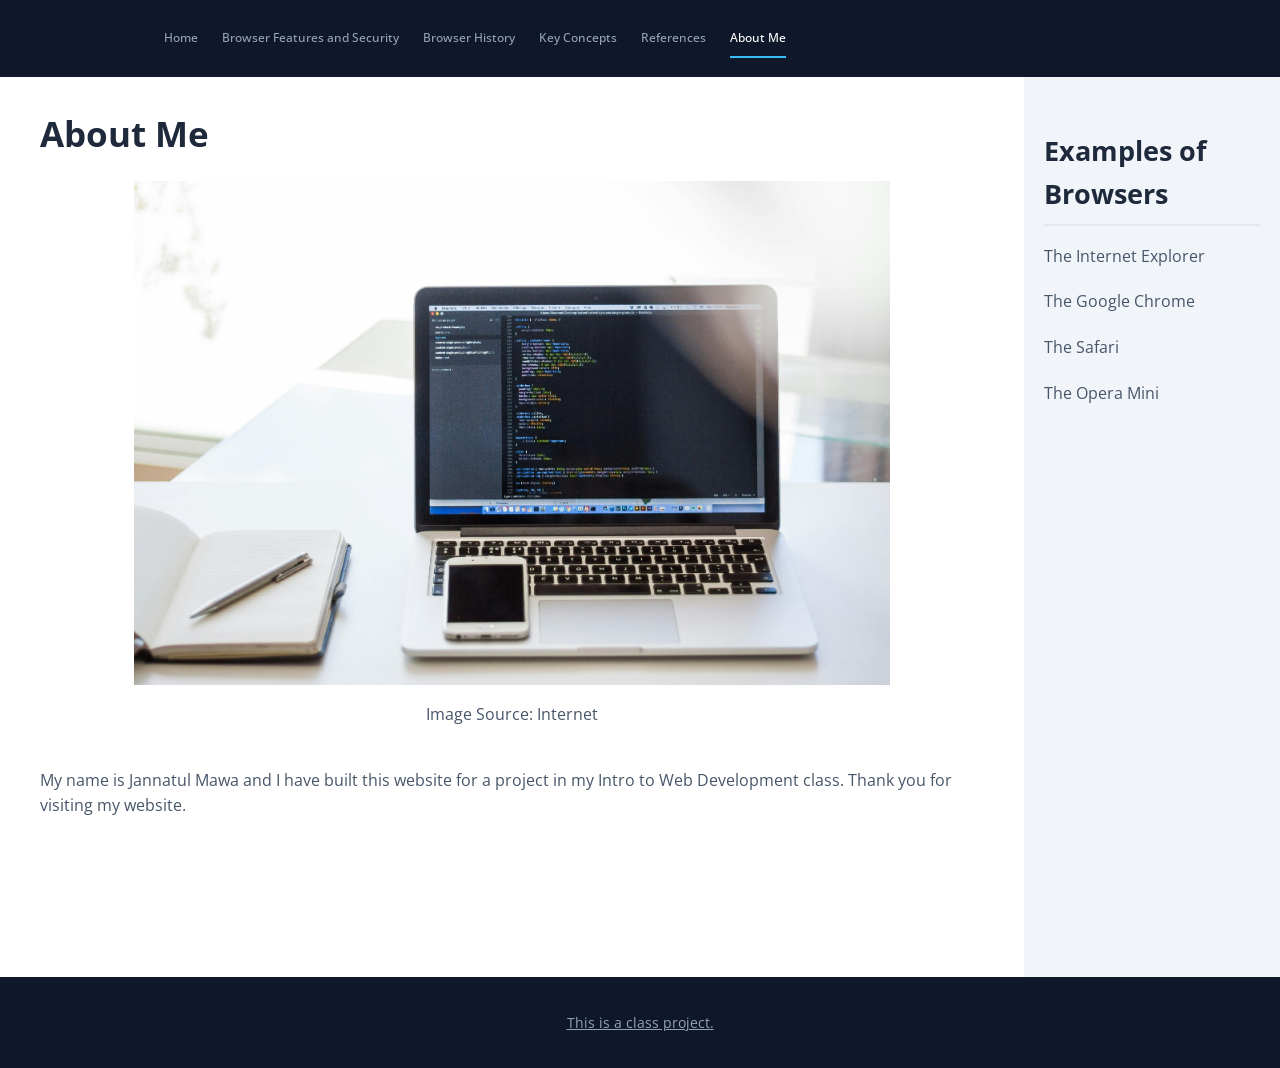
==== about-me.html @ 3458c76c "Add files via upload" ====
<!DOCTYPE html>
<html lang="en">

<head>
    <meta charset="UTF-8">
    <title>Web Browser Research</title>

    <!-- Link Inter font from google server -->
    <link href="https://fonts.googleapis.com/css2?family=Open+Sans:ital,wght@0,300..800;1,300..800&display=swap"
        rel="stylesheet">
    <!-- Liniking external stylesheet -->

    <link href="style.css" rel="stylesheet">

</head>

<body>

    <header>
        <!-- Navigation Menu bar start -->
        <nav>
            <ul class="nav-links">
                <li><a href="index.html">Home</a></li>
                <li><a href="browser-features-and-security.html">Browser Features and Security</a></li>
                <li><a href="browser-history.html">Browser History</a></li>
                <li><a href="key-concepts.html">Key Concepts</a></li>
                <li><a href="references.html">References</a></li>
                <li><a href="about-me.html" class="active">About Me</a></li>
            </ul>
        </nav>
        <!-- Navigation Menu bar end -->

    </header>

    <!-- Page Main Content start -->
    <div class="container">
        <main class="main-content">
            <h1>About Me</h1>
            <div class="img-wrapper">
                <img src="images/aboutme.jpg" class="center-img" alt="About Me">
                <p>Image Source: Internet</p>
            </div>
            <p>My name is Jannatul Mawa and I have built this website for a project in my Intro to Web Development class. Thank you for visiting my website.</p>
        </main>
        <aside id="sidebar">
            <h2>Examples of Browsers</h2>
            <p>The Internet Explorer</p>
            <p>The Google Chrome</p>
            <p>The Safari</p>
            <p>The Opera Mini</p>
        </aside>
    </div>

    <footer>
        <p><a href="https://ksuweb.github.io/IT3203/">This is a class project.</a></p>
    </footer>


</body>

</html>
---- style.css ----
:root {
    /* Professional Midnight & Slate Palette */
    --color-white: #ffffff;
    --color-near-white: #f8fafc; /* Main background */
    --color-light-slate: #e2e8f0; /* Card background/subtle section divider */
    --color-soft-navy: #1e293b; /* Primary accent / Navigation */
    --color-dark-text: #0f172a; /* Headings and main text */
    --color-shadow: rgba(0, 0, 0, 0.06); /* Subtle shadow for depth */
    --color-accent: #38bdf8; /* Professional blue for hovers */
    --max-width: 1000px;
}

/* --- Global Reset and Body Styling --- */
* {
    box-sizing: border-box;
    margin: 0;
    padding: 0;
}

body {
    font-family: 'Open Sans', sans-serif;
    background-color: var(--color-near-white);
    color: var(--color-dark-text);
    line-height: 1.6;
    min-height: 100vh;
    display: flex;
    flex-direction: column;
}

/* --- Header and Navigation --- */
header {
    background-color: #0f172a;
    padding: 1.2rem 0;
    box-shadow: 0 4px 6px var(--color-shadow);
}

nav {
    display: flex;
    justify-content: space-between;
    align-items: center;
    max-width: var(--max-width);
    margin: 0 auto;
    padding: 0 1.5rem;
    font-size: 11.5px;
}

.nav-links {
    list-style: none;
    display: flex;
    gap: 1.5rem;
    margin: 0;
    padding: 0;
}

.nav-links a {
    color: #94a3b8;
    text-decoration: none;
    font-weight: 500;
    padding: 0.5rem 0;
    transition: all 0.3s ease;
    position: relative;
}

/* Active/Hover Underline Effect */
.nav-links a::after {
    content: '';
    position: absolute;
    width: 0;
    height: 2px;
    bottom: -5px;
    left: 0;
    background-color: var(--color-accent);
    transition: width 0.3s ease;
}

.nav-links a:hover::after,
.nav-links a.active::after {
    width: 100%;
}

.nav-links a.active {
    color: var(--color-white);
}

/* --- Main Content Container (The Card) --- */
.container {
display: flex;
min-height: 100vh;
}

.main-content {
flex: 0 0 80%;
background-color: var(--color-white);
padding: 20px 40px;
}

#sidebar {
flex: 0 0 20%;
background-color: #f1f5f9;
padding: 20px;
}

/* --- Typography and Layout --- */
h1 {
    color: var(--color-soft-navy);
    font-size: 2.2rem;
    margin-top: 0.5rem;
    font-weight: 700;
}

h2 {
    font-size: 1.7rem;
    color: var(--color-dark-text);
    border-bottom: 2px solid var(--color-light-slate);
    padding-bottom: 0.5rem;
    margin-top: 2rem;
    margin-bottom: 0.5rem;
}

h3 {
        font-size: 1.2rem;
        color: var(--color-soft-navy);
        margin-top: 0.5rem;
}

h1, h2, h3
{
    color: var(--color-soft-navy);
}
p, ul, li {
    font-weight: 400;
    color: #475569; /* Balanced slate for readability */
    padding: 10px 0px;
}

table
{
    width:100%;
}

table, th, td 
{
    border:1px solid black;
    border-collapse: collapse;
    padding: 5px;

}
.img-wrapper {
    text-align: center; /* This centers the image inside */
    padding: 20px 0;
}

.center-img {
    width: 80%; 
    height: auto;
}

.reference-list {
    list-style: none; /* Removes bullets for a cleaner look */
    padding: 0;
}

.reference-list li {
    margin-bottom: 6px;
    font-size: 14px; /* Slightly smaller for references */
    color: #64748b; /* Slate grey for the numbers */
}

.reference-list a {
    color: var(--color-accent); /* The light blue we defined */
    text-decoration: none;
    font-weight: 500;
    transition: color 0.2s ease;
}

.reference-list a:hover {
    color: var(--color-soft-navy);
    text-decoration: underline;
}

/* --- Footer Styling --- */
footer {
    text-align: center;
    padding: 1.5rem 0;
    background-color: #0f172a;
    color: #94a3b8;
    font-size: 0.9rem;
    width: 100%;
}

footer p, footer p a:link,footer p a:visited {
    color: #94a3b8;
}
footer p a:hover
{
    color: var(--color-accent);
}
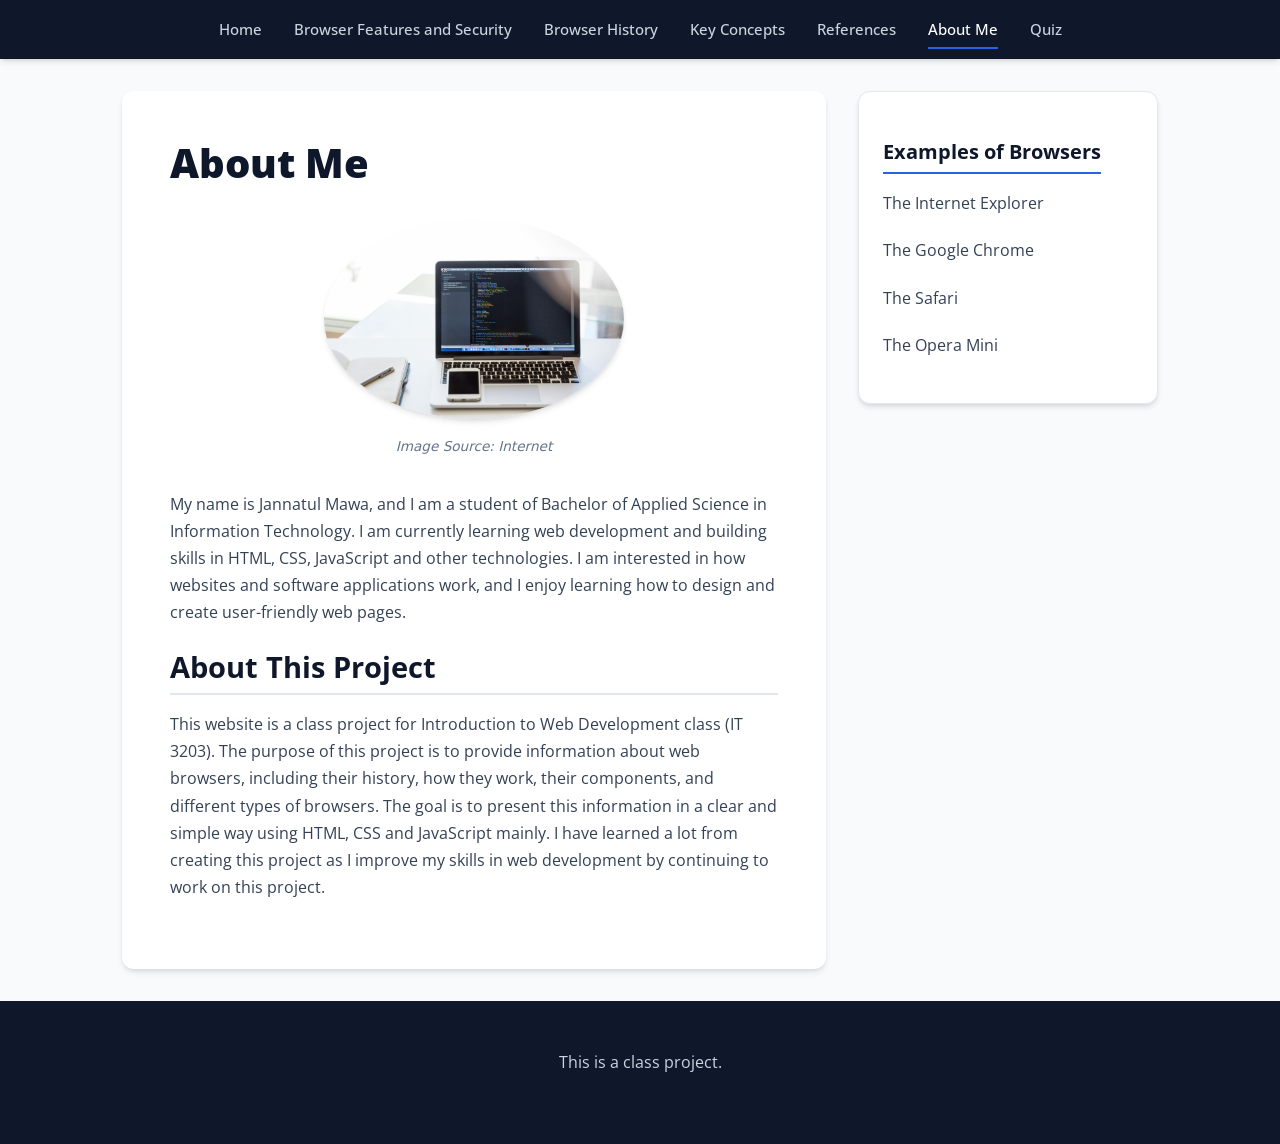
==== commit 2af1498a: "Add files via upload" ====
--- a/about-me.html
+++ b/about-me.html
@@ -26,6 +26,7 @@
                 <li><a href="key-concepts.html">Key Concepts</a></li>
                 <li><a href="references.html">References</a></li>
                 <li><a href="about-me.html" class="active">About Me</a></li>
+                <li><a href="quiz.html">Quiz</a></li>
             </ul>
         </nav>
         <!-- Navigation Menu bar end -->
@@ -37,17 +38,31 @@
         <main class="main-content">
             <h1>About Me</h1>
             <div class="img-wrapper">
-                <img src="images/aboutme.jpg" class="center-img" alt="About Me">
+                <img src="images/aboutme.jpg" class="center-img" alt="Jannatul Mawa - BASIT Student"
+                    style="max-width: 300px; border-radius: 50%;">
                 <p>Image Source: Internet</p>
             </div>
-            <p>My name is Jannatul Mawa and I have built this website for a project in my Intro to Web Development class. Thank you for visiting my website.</p>
+            <p>My name is Jannatul Mawa, and I am a student of Bachelor of Applied Science in Information Technology.  
+			    I am currently learning web development and building skills in HTML, CSS, JavaScript and other technologies. 
+				I am interested in how websites and software applications work, and I enjoy learning how to design and 
+				create user-friendly web pages.</p>
+
+            <h2>About This Project</h2>
+            <p>This website is a class project for Introduction to Web Development class (IT 3203). The purpose of this 
+			    project is to provide information about web browsers, including their history, how they work, their components,
+				and different types of browsers. The goal is to present this information in a clear and simple way using HTML,
+				CSS and JavaScript mainly. I have learned a lot from creating this project as I improve my skills in web development
+				by continuing to work on this project.</p>
         </main>
+
         <aside id="sidebar">
-            <h2>Examples of Browsers</h2>
-            <p>The Internet Explorer</p>
-            <p>The Google Chrome</p>
-            <p>The Safari</p>
-            <p>The Opera Mini</p>
+            <div class="sidebar-card">
+                <h2>Examples of Browsers</h2>
+                <p>The Internet Explorer</p>
+                <p>The Google Chrome</p>
+                <p>The Safari</p>
+                <p>The Opera Mini</p>
+            </div>
         </aside>
     </div>
 
--- a/style.css
+++ b/style.css
@@ -1,197 +1,476 @@
 :root {
-    /* Professional Midnight & Slate Palette */
-    --color-white: #ffffff;
-    --color-near-white: #f8fafc; /* Main background */
-    --color-light-slate: #e2e8f0; /* Card background/subtle section divider */
-    --color-soft-navy: #1e293b; /* Primary accent / Navigation */
-    --color-dark-text: #0f172a; /* Headings and main text */
-    --color-shadow: rgba(0, 0, 0, 0.06); /* Subtle shadow for depth */
-    --color-accent: #38bdf8; /* Professional blue for hovers */
-    --max-width: 1000px;
-}
-
-/* --- Global Reset and Body Styling --- */
+    /* Professional Color Palette - Refined Slate & Indigo */
+    --primary: #0f172a;       /* Deep Slate - Headings/Header */
+    --primary-light: #1e293b; /* Lighter Slate - Subheadings */
+    --accent: #2563eb;        /* Professional Blue - Links/Buttons */
+    --accent-hover: #1d4ed8;  /* Darker Blue for hover */
+    --bg-main: #f8fafc;       /* Near White - Page Background */
+    --bg-card: #ffffff;       /* Pure White - Content Background */
+    --text-main: #334155;     /* Slate Grey - Body Text */
+    --text-muted: #64748b;    /* Lighter Slate - References/Captions */
+    --border: #e2e8f0;        /* Subtle Border */
+    --max-width: 1100px;
+    --shadow: 0 4px 6px -1px rgb(0 0 0 / 0.1), 0 2px 4px -2px rgb(0 0 0 / 0.1);
+    --transition: all 0.3s ease;
+}
+
+/* --- Reset & Base --- */
 * {
     box-sizing: border-box;
     margin: 0;
     padding: 0;
 }
 
+html {
+    scroll-behavior: smooth;
+}
+
 body {
-    font-family: 'Open Sans', sans-serif;
-    background-color: var(--color-near-white);
-    color: var(--color-dark-text);
-    line-height: 1.6;
+    font-family: 'Open Sans', system-ui, -apple-system, sans-serif;
+    background-color: var(--bg-main);
+    color: var(--text-main);
+    line-height: 1.7;
     min-height: 100vh;
     display: flex;
     flex-direction: column;
 }
 
-/* --- Header and Navigation --- */
+/* --- Header & Navigation --- */
 header {
-    background-color: #0f172a;
-    padding: 1.2rem 0;
-    box-shadow: 0 4px 6px var(--color-shadow);
+    background-color: var(--primary);
+    color: white;
+    padding: 1rem 0;
+    position: sticky;
+    top: 0;
+    z-index: 1000;
+    box-shadow: var(--shadow);
 }
 
 nav {
-    display: flex;
-    justify-content: space-between;
-    align-items: center;
     max-width: var(--max-width);
     margin: 0 auto;
-    padding: 0 1.5rem;
-    font-size: 11.5px;
+    padding: 0 2rem;
+    display: flex;
+    justify-content: center;
 }
 
 .nav-links {
     list-style: none;
     display: flex;
-    gap: 1.5rem;
-    margin: 0;
-    padding: 0;
+    gap: 2rem;
+    flex-wrap: wrap;
+    justify-content: center;
 }
 
 .nav-links a {
-    color: #94a3b8;
+    color: #cbd5e1;
     text-decoration: none;
+    font-size: 0.95rem;
     font-weight: 500;
     padding: 0.5rem 0;
-    transition: all 0.3s ease;
+    transition: var(--transition);
+    border-bottom: 2px solid transparent;
+}
+
+.nav-links a:hover,
+.nav-links a.active {
+    color: white;
+    border-bottom-color: var(--accent);
+    text-decoration: none;
+}
+
+/* --- Main Layout --- */
+.container {
+    max-width: var(--max-width);
+    margin: 2rem auto;
+    padding: 0 2rem;
+    display: grid;
+    grid-template-columns: 1fr 300px;
+    gap: 2rem;
+    flex: 1;
+}
+
+.main-content {
+    background: var(--bg-card);
+    padding: 3rem;
+    border-radius: 12px;
+    box-shadow: var(--shadow);
+}
+
+#sidebar {
+    display: flex;
+    flex-direction: column;
+    gap: 1.5rem;
+}
+
+.sidebar-card {
+    background: var(--bg-card);
+    padding: 1.5rem;
+    border-radius: 12px;
+    box-shadow: var(--shadow);
+    border: 1px solid var(--border);
+}
+
+.sidebar-card h2 {
+    font-size: 1.25rem;
+    margin-bottom: 1rem;
+    border-bottom: 2px solid var(--accent);
+    padding-bottom: 0.5rem;
+    display: inline-block;
+}
+
+.sidebar-card ul {
+    list-style: none;
+}
+
+.sidebar-card li {
+    padding: 0.5rem 0;
+    border-bottom: 1px solid var(--border);
+    font-size: 0.9rem;
+}
+
+.sidebar-card li:last-child {
+    border-bottom: none;
+}
+
+/* --- Typography --- */
+h1, h2, h3 {
+    color: var(--primary);
+    margin-bottom: 1rem;
+    line-height: 1.2;
+}
+
+h1 {
+    font-size: 2.5rem;
+    font-weight: 800;
+    margin-bottom: 0.5rem;
+}
+
+h1 + h3 {
+    margin-top: 0;
+    color: var(--text-muted);
+    font-weight: 400;
+    font-size: 1.4rem;
+    margin-bottom: 2rem;
+}
+
+h2 {
+    font-size: 1.8rem;
+    margin-top: 1.5rem;
+    padding-bottom: 0.5rem;
+    border-bottom: 2px solid var(--border);
+}
+
+h3 {
+    font-size: 1.3rem;
+    margin-top: 1.5rem;
+}
+
+p {
+    margin-bottom: 1.25rem;
+}
+
+a {
+    color: var(--accent);
+    text-decoration: none;
+    transition: var(--transition);
+}
+
+a:hover {
+    color: var(--accent-hover);
+    text-decoration: underline;
+}
+
+/* --- Images --- */
+.img-wrapper {
+    margin: 2rem 0;
+    text-align: center;
+}
+
+.center-img {
+    max-width: 100%;
+    height: auto;
+    border-radius: 8px;
+    box-shadow: var(--shadow);
+}
+
+.img-wrapper p {
+    font-size: 0.85rem;
+    color: var(--text-muted);
+    margin-top: 0.5rem;
+    font-style: italic;
+}
+
+/* --- Tables --- */
+table {
+    width: 100%;
+    border-collapse: collapse;
+    margin: 2rem 0;
+    background: white;
+    overflow: hidden;
+    border-radius: 8px;
+    box-shadow: 0 1px 3px rgba(0,0,0,0.1);
+}
+
+th {
+    background-color: var(--primary);
+    color: white;
+    text-align: left;
+    padding: 1rem;
+    font-weight: 600;
+}
+
+td {
+    padding: 1rem;
+    border-bottom: 1px solid var(--border);
+}
+
+tr:last-child td {
+    border-bottom: none;
+}
+
+tr:nth-child(even) {
+    background-color: #f1f5f9;
+}
+
+/* --- Feature item --- */
+
+.feature-item {
+    background: #f1f5f9;
+    padding: 1.5rem;
+    border-radius: 8px;
+    border-left: 4px solid var(--accent);
+    transition: var(--transition);
+    margin-bottom: 10px;
+}
+
+.feature-item:hover {
+    transform: translateY(-5px);
+    box-shadow: var(--shadow);
+}
+
+.feature-item h3 {
+    margin-top: 0;
+    font-size: 1.1rem;
+    margin-bottom: 0.5rem;
+}
+
+.feature-item p {
+    font-size: 0.9rem;
+    margin-bottom: 0;
+    color: var(--text-muted);
+}
+
+/* --- References --- */
+.reference-list {
+    list-style: none;
+}
+
+.reference-list li {
+    padding: 0.75rem 0;
+    border-bottom: 1px solid var(--border);
+}
+
+.reference-list li:last-child {
+    border-bottom: none;
+}
+
+/* --- Quiz --- */
+.quiz-container {
+    margin-top: 2rem;
+}
+
+.question-block {
+    background: #f8fafc;
+    padding: 1.5rem;
+    border-radius: 8px;
+    margin-bottom: 1.5rem;
+    border: 1px solid var(--border);
+}
+
+.question-text {
+    font-weight: 700;
+    margin-bottom: 1rem;
+    display: block;
+}
+
+.option-item {
+    display: flex;
+    align-items: center;
+    gap: 0.75rem;
+    margin-bottom: 0.5rem;
+    cursor: pointer;
+    padding: 0.5rem;
+    border-radius: 4px;
+    transition: var(--transition);
+}
+
+.option-item:hover {
+    background: #f1f5f9;
+}
+
+.text-input {
+    width: 100%;
+    padding: 0.75rem;
+    border: 1px solid var(--border);
+    border-radius: 6px;
+    font-size: 1rem;
+    margin-top: 0.5rem;
+}
+
+.quiz-btn {
+    background: var(--accent);
+    color: white;
+    border: none;
+    padding: 0.75rem 2rem;
+    border-radius: 6px;
+    font-weight: 600;
+    cursor: pointer;
+    transition: var(--transition);
+}
+
+.quiz-btn:hover {
+    background: var(--accent-hover);
+    transform: translateY(-1px);
+}
+
+/* --- Quiz Result Overlay --- */
+.result-overlay {
+    display: none;
+    position: fixed;
+    top: 0;
+    left: 0;
+    width: 100%;
+    height: 100%;
+    background: rgba(15, 23, 42, 0.9);
+    z-index: 2000;
+    justify-content: center;
+    align-items: center;
+    padding: 2rem;
+    overflow-y: auto;
+}
+
+.result-box {
+    background: var(--bg-card);
+    max-width: 800px;
+    width: 100%;
+    padding: 2.5rem;
+    border-radius: 12px;
+    box-shadow: 0 20px 25px -5px rgba(0, 0, 0, 0.2);
     position: relative;
-}
-
-/* Active/Hover Underline Effect */
-.nav-links a::after {
-    content: '';
-    position: absolute;
-    width: 0;
-    height: 2px;
-    bottom: -5px;
-    left: 0;
-    background-color: var(--color-accent);
-    transition: width 0.3s ease;
-}
-
-.nav-links a:hover::after,
-.nav-links a.active::after {
-    width: 100%;
-}
-
-.nav-links a.active {
-    color: var(--color-white);
-}
-
-/* --- Main Content Container (The Card) --- */
-.container {
-display: flex;
-min-height: 100vh;
-}
-
-.main-content {
-flex: 0 0 80%;
-background-color: var(--color-white);
-padding: 20px 40px;
-}
-
-#sidebar {
-flex: 0 0 20%;
-background-color: #f1f5f9;
-padding: 20px;
-}
-
-/* --- Typography and Layout --- */
-h1 {
-    color: var(--color-soft-navy);
-    font-size: 2.2rem;
-    margin-top: 0.5rem;
-    font-weight: 700;
-}
-
-h2 {
-    font-size: 1.7rem;
-    color: var(--color-dark-text);
-    border-bottom: 2px solid var(--color-light-slate);
-    padding-bottom: 0.5rem;
+    animation: slideIn 0.4s ease-out;
+}
+
+@keyframes slideIn {
+    from { transform: translateY(20px); opacity: 0; }
+    to { transform: translateY(0); opacity: 1; }
+}
+
+.result-header {
+    text-align: center;
+    margin-bottom: 2rem;
+}
+
+.result-status {
+    font-size: 2.5rem;
+    font-weight: 800;
+    margin-bottom: 0.5rem;
+    text-transform: uppercase;
+}
+
+.status-pass { color: #16a34a; }
+.status-fail { color: #dc2626; }
+
+.score-display {
+    font-size: 1.5rem;
+    font-weight: 600;
+    color: var(--primary);
+    margin-bottom: 1rem;
+}
+
+.pass-note {
+    font-size: 0.9rem;
+    color: var(--text-muted);
+    font-style: italic;
+    margin-bottom: 1rem;
+}
+
+.breakdown-container {
     margin-top: 2rem;
+    border-top: 2px solid var(--border);
+    padding-top: 1rem;
+}
+
+.breakdown-item {
     margin-bottom: 0.5rem;
-}
-
-h3 {
-        font-size: 1.2rem;
-        color: var(--color-soft-navy);
-        margin-top: 0.5rem;
-}
-
-h1, h2, h3
-{
-    color: var(--color-soft-navy);
-}
-p, ul, li {
-    font-weight: 400;
-    color: #475569; /* Balanced slate for readability */
-    padding: 10px 0px;
-}
-
-table
-{
-    width:100%;
-}
-
-table, th, td 
-{
-    border:1px solid black;
-    border-collapse: collapse;
-    padding: 5px;
-
-}
-.img-wrapper {
-    text-align: center; /* This centers the image inside */
-    padding: 20px 0;
-}
-
-.center-img {
-    width: 80%; 
-    height: auto;
-}
-
-.reference-list {
-    list-style: none; /* Removes bullets for a cleaner look */
-    padding: 0;
-}
-
-.reference-list li {
-    margin-bottom: 6px;
-    font-size: 14px; /* Slightly smaller for references */
-    color: #64748b; /* Slate grey for the numbers */
-}
-
-.reference-list a {
-    color: var(--color-accent); /* The light blue we defined */
-    text-decoration: none;
-    font-weight: 500;
-    transition: color 0.2s ease;
-}
-
-.reference-list a:hover {
-    color: var(--color-soft-navy);
-    text-decoration: underline;
-}
-
-/* --- Footer Styling --- */
+    padding: 0.5rem;
+    border-radius: 8px;
+    border: 1px solid var(--border);
+}
+
+.breakdown-item.correct-bg { background-color: #f0fdf4; border-color: #bbf7d0; }
+.breakdown-item.incorrect-bg { background-color: #fef2f2; border-color: #fecaca; }
+
+.breakdown-q-text { font-weight: 700; margin-bottom: 0.5rem; }
+.user-ans { margin-bottom: 0.25rem; }
+.correct-ans { font-weight: 600; color: #16a34a; margin-bottom: 1rem;}
+
+.text-red { color: #dc2626; font-weight: 600; }
+.text-green { color: #16a34a; font-weight: 600; }
+
+.retake-btn {
+    display: block;
+    margin: 2rem auto 0;
+    background: var(--accent);
+    color: white;
+    border: none;
+    padding: 0.75rem 2.5rem;
+    border-radius: 6px;
+    font-weight: 600;
+    font-size: 1.1rem;
+    cursor: pointer;
+    transition: var(--transition);
+}
+
+.retake-btn:hover {
+    background: var(--accent-hover);
+    transform: scale(1.05);
+}
+
+/* --- Footer --- */
 footer {
+    background: var(--primary);
+    color: #94a3b8;
+    padding: 3rem 0;
+    margin-top: auto;
     text-align: center;
-    padding: 1.5rem 0;
-    background-color: #0f172a;
-    color: #94a3b8;
-    font-size: 0.9rem;
-    width: 100%;
-}
-
-footer p, footer p a:link,footer p a:visited {
-    color: #94a3b8;
-}
-footer p a:hover
-{
-    color: var(--color-accent);
-}
+}
+
+footer a {
+    color: #cbd5e1;
+}
+
+/* --- Responsive --- */
+@media (max-width: 900px) {
+    .container {
+        grid-template-columns: 1fr;
+    }
+    
+    .main-content {
+        padding: 2rem;
+    }
+
+    h1 {
+        font-size: 2rem;
+    }
+}
+
+@media (max-width: 600px) {
+    .nav-links {
+        gap: 1rem;
+    }
+    
+    .nav-links a {
+        font-size: 0.85rem;
+    }
+}
